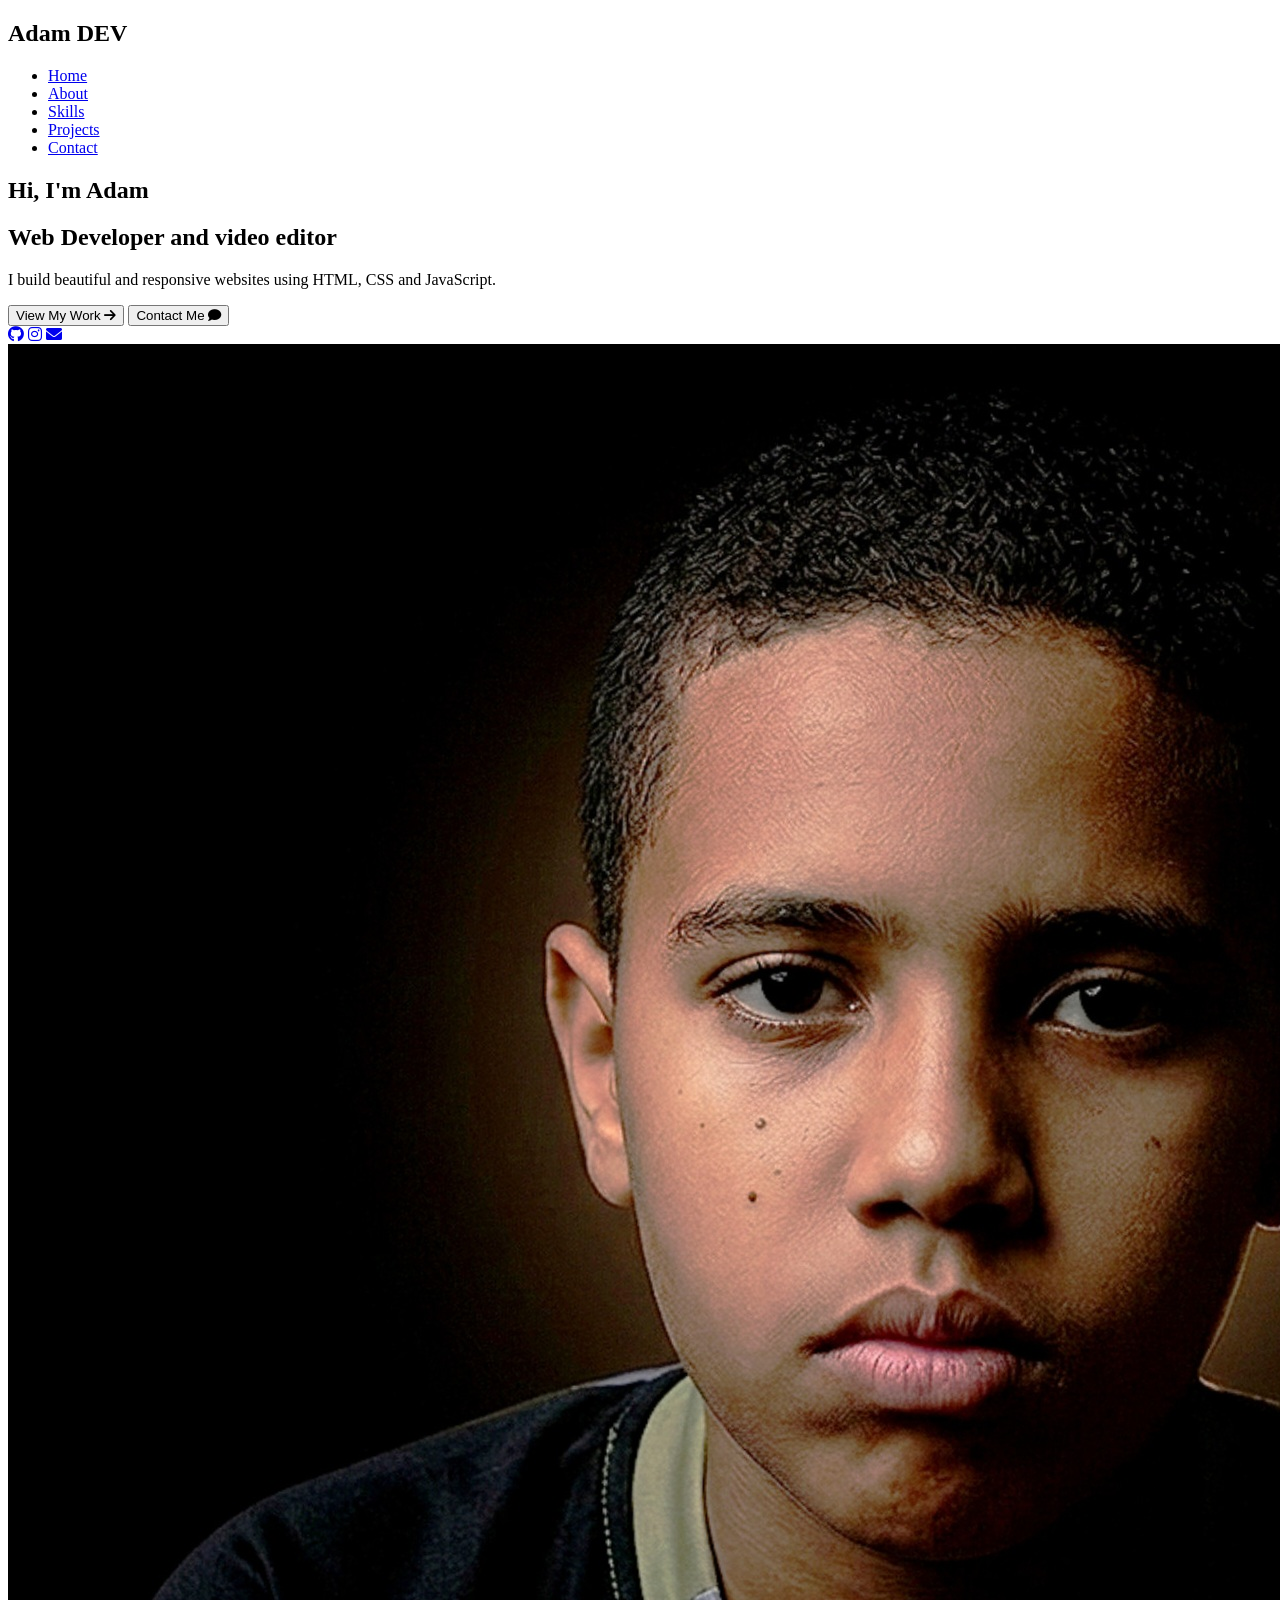
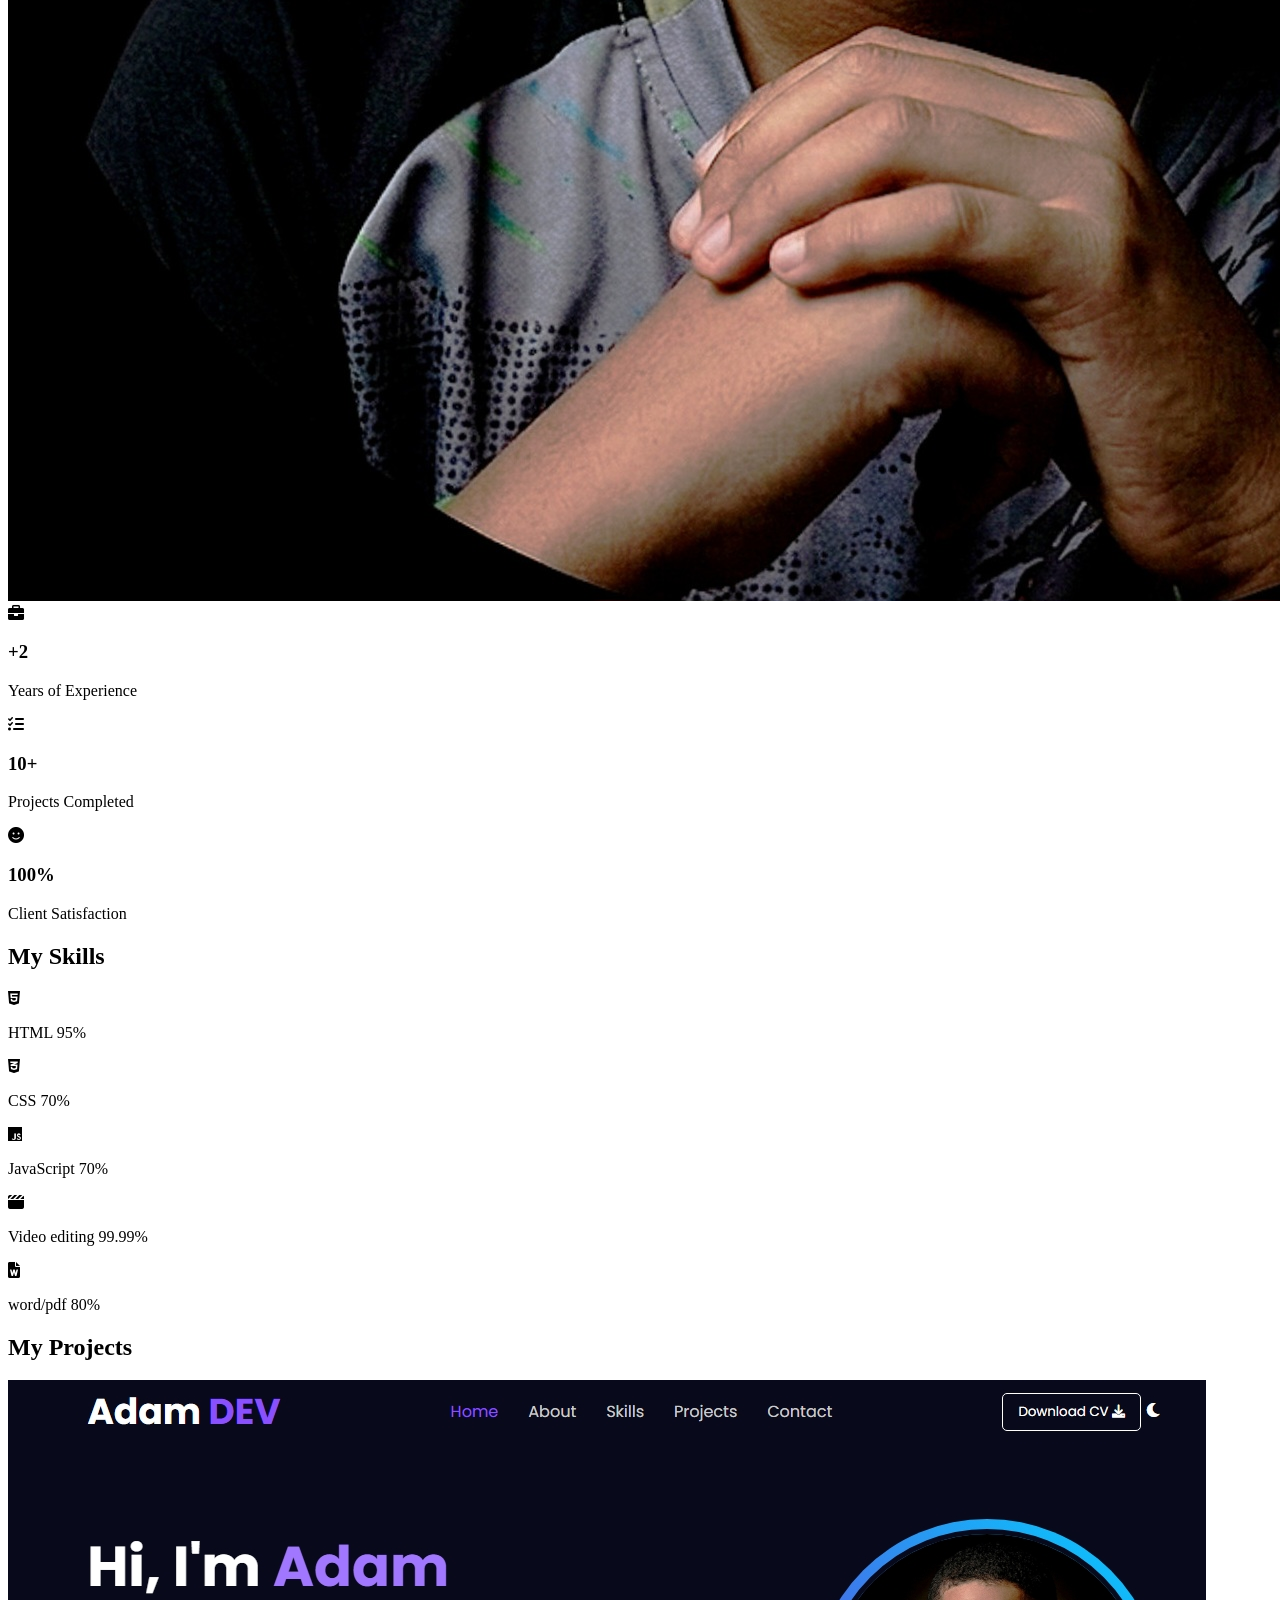
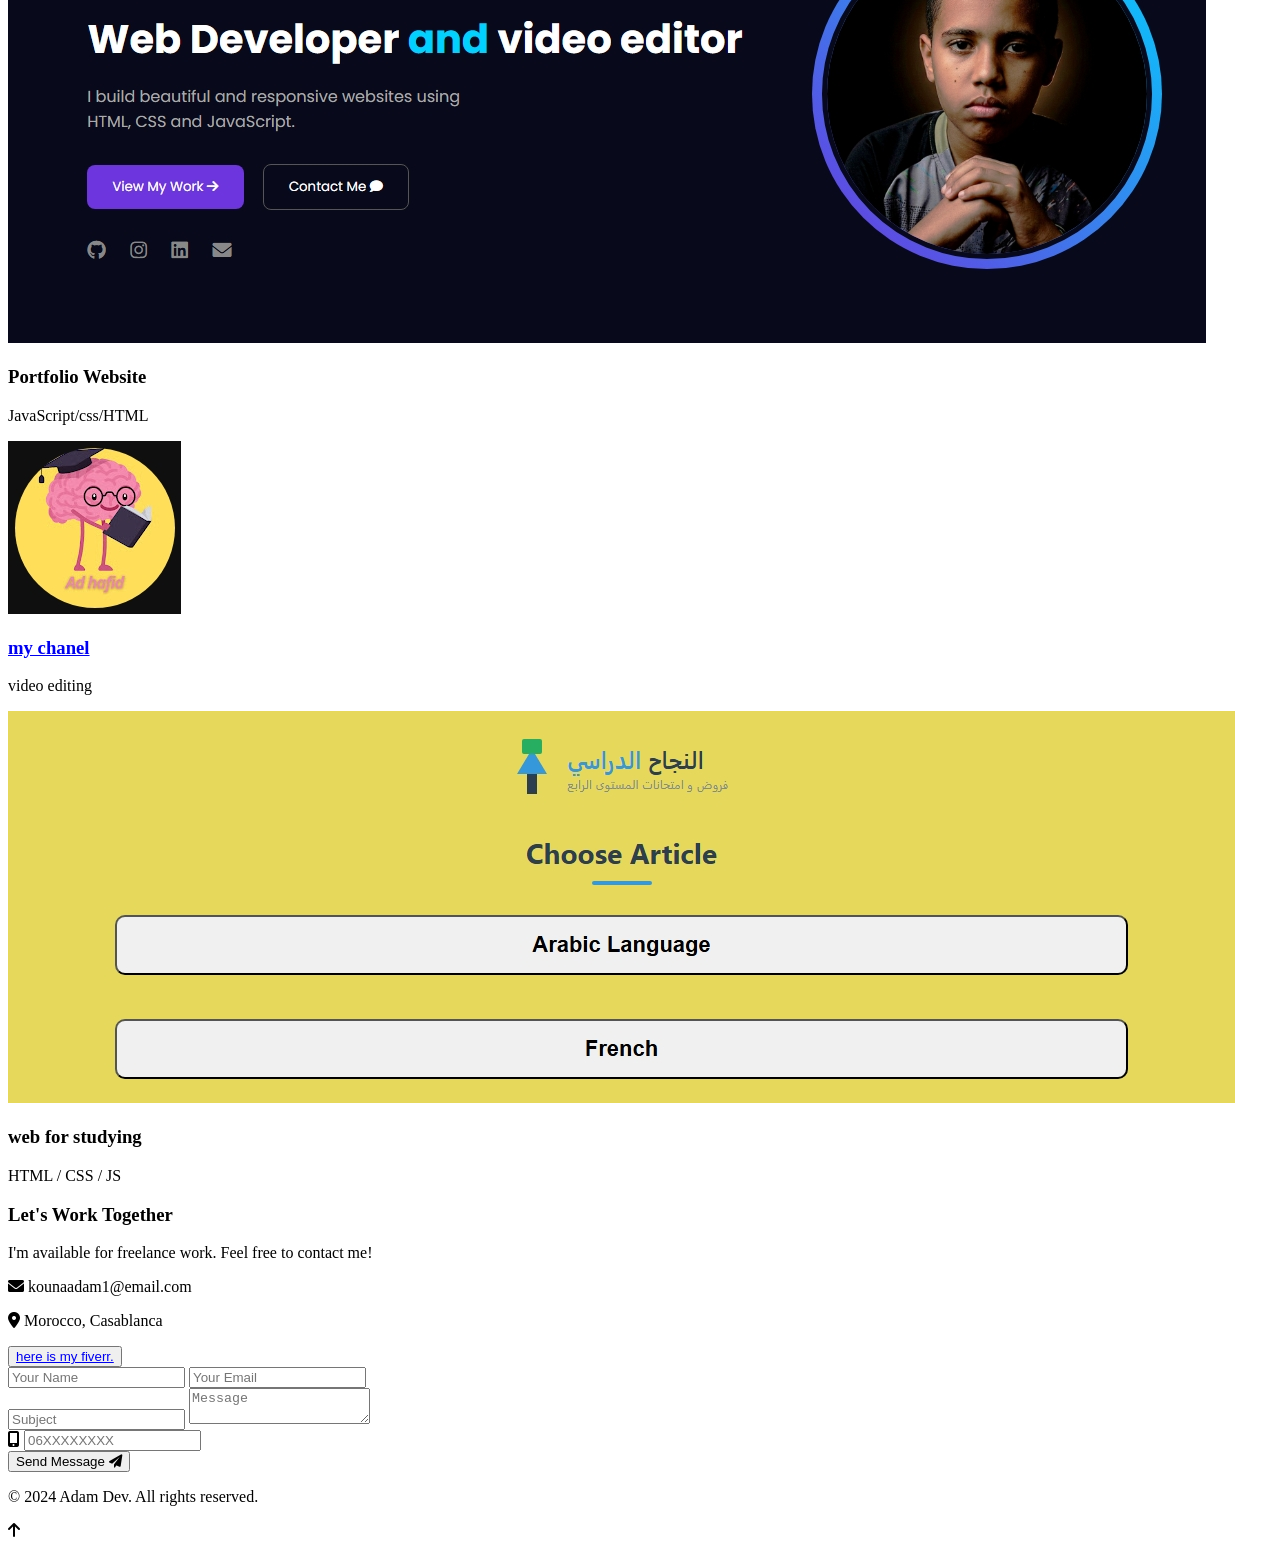
==== index.html @ c73ee9de "Add files via upload" ====
<!DOCTYPE html>

<html lang="ar" dir="ltr">

<head>


    <meta charset="UTF-8">
    <meta name="viewport" content="width=device-width, initial-scale=1.0">
    <title>Adam Dev | Portfolio</title>
    <link rel="stylesheet" href="style.css">
    <link rel="stylesheet" href="https://cdnjs.cloudflare.com/ajax/libs/font-awesome/6.0.0/css/all.min.css">


</head>


<body>

    <header>


        <div class="logo"> <h2>Adam <span>DEV</span></h2></div>

        <nav>
            <ul>
                <li><a href="#" class="active">Home</a></li>
                <li><a href="#about-stats">About</a></li>
                <li><a href="#skills">Skills</a></li>
                <li><a href="#projects">Projects</a></li>
                <li><a href="#cotact">Contact</a></li>
            </ul>
        </nav>


    </header>

    <section class="hero">


        <div class="hero-text">

            <h1>Hi, I'm <span>Adam</span></h1>
            <h2>Web Developer <span>and</span> video editor</h2>
            <p>I build beautiful and responsive websites using HTML, CSS and JavaScript.</p>
            <div class="hero-btns">
                <a href="#projects"><button class="btn-primary">View My Work <i class="fas fa-arrow-right"></i></button></a>
                <a href="https://wa.me/2120627542469" target="_blank"> <button class="btn-secondary">Contact Me <i class="fas fa-comment"></i></button></a>
            </div>
            <div class="social-links">
               <a href="https://github.com/kounaadam1-max" target="_blank"><i class="fab fa-github"></i></a> 
               <a href="https://www.instagram.com/ad_hafid_2011/" target="_blank"> <i class="fab fa-instagram"></i></a>
               <a href="https://wa.me/2120627542469" target="_blank"> <i class="fas fa-envelope"></i></a>
            </div>

        </div>

        <div class="hero-image">
            <div class="img-container">
                <img src="InShot_20260420_112922493.jpg" alt="Adam">
            </div>
        </div>


    </section>

    <section class="about-stats" id="about-stats">


        <div class="stat-card">
            <i class="fas fa-briefcase"></i>
            <h3>+2</h3>
            <p>Years of Experience</p>
        </div>

        <div class="stat-card">
            <i class="fas fa-tasks"></i>
            <h3>10+</h3>
            <p>Projects Completed</p>
        </div>

        <div class="stat-card">
            <i class="fas fa-smile"></i>
            <h3>100%</h3>
            <p>Client Satisfaction</p>
        </div>


    </section>


    <h2 class="section-title">My Skills</h2>

    <section class="skills" id="skills">


        <div class="skill-card"><i class="fab fa-html5"></i><p>HTML 95%</p></div>
        <div class="skill-card"><i class="fab fa-css3-alt"></i><p>CSS 70%</p></div>
        <div class="skill-card"><i class="fab fa-js"></i><p>JavaScript 70%</p></div>
        <div class="skill-card"><i class="fa-solid fa-clapperboard"></i><p>Video editing 99.99%</p></div>
        <div class="skill-card"><i class="fa-solid fa-file-word"></i><p>word/pdf 80%</p></div>


    </section>

    <h2 class="section-title">My Projects</h2>

    <section class="projects" id="projects">


        <div class="project-card">
            <img src="Capture d’écran_11-5-2026_181229_.jpeg">
            <div class="project-info">
                <h3>Portfolio Website</h3>
                <p>JavaScript/css/HTML</p>
            </div>
        </div>

        <div class="project-card">
            <img src="Capture d’écran_11-5-2026_191146_www.youtube.com.jpeg">
            <div class="project-info">
                <h3 style="border:5cm;"><a href="https://www.youtube.com/@adhafid/featured" target="_blank" >my chanel</a></h3>
                <p>video editing</p>
            </div>
        </div>

        <div class="project-card">
            <img src="Capture d’écran_11-5-2026_191316_kounaadam1-max.github.io.jpeg" alt="Portfolio">
            <div class="project-info">
                <h3>web for studying</h3>
                <p>HTML / CSS / JS</p>
            </div>
        </div>

        
    </section>


    <section class="contact-section" id="cotact">


        <div class="contact-container">

            <div class="contact-info">
                <h3>Let's Work Together</h3>
                <p>I'm available for freelance work. Feel free to contact me!</p>
                <div class="contact-details">
                    <p><i class="fas fa-envelope"></i> kounaadam1@email.com</p>
                    <p><i class="fas fa-map-marker-alt"></i> Morocco, Casablanca</p>
                </div>
               <div class="fiverr.">
                   <button class="btn-primary">
                         <a href="https://fr.fiverr.com/adamkouna/edit-a-professional-showreel" target="_blank">here is my fiverr.</a>
                   </button> 
               </div>
            </div>
            
            <form class="contact-form" action="https://formsubmit.co/kounaadam1@gmail.com" method="post">

                  

                <div class="input-group">
                    <input type="text" placeholder="Your Name" name="fulname" class="in" value="" required>
                    <input type="email" placeholder="Your Email" name="email" class="in" value="" required>
                </div>

                <input type="text" placeholder="Subject" name="subject" class="in"v required>
                <textarea placeholder="Message" name="description" class="in" value="" required></textarea>

                <div>
                   <i class="fa-solid fa-mobile-screen-button"></i>
                   <input type="tel" name="numberPhone"  class="in" placeholder="06XXXXXXXX" value="" required/>
                </div>   

                <button type="submit" class="send-btn" id="irsal" onclick="remForm()">Send Message <i class="fas fa-paper-plane"></i></button>
                
            </form>
        </div>
        
    </section>



    <footer>


        <p>© 2024 Adam Dev. All rights reserved.</p>
        <div class="scroll-top"><i class="fas fa-arrow-up"></i></div>


    </footer>


    <script src="script.js"></script>


</body>

</html>
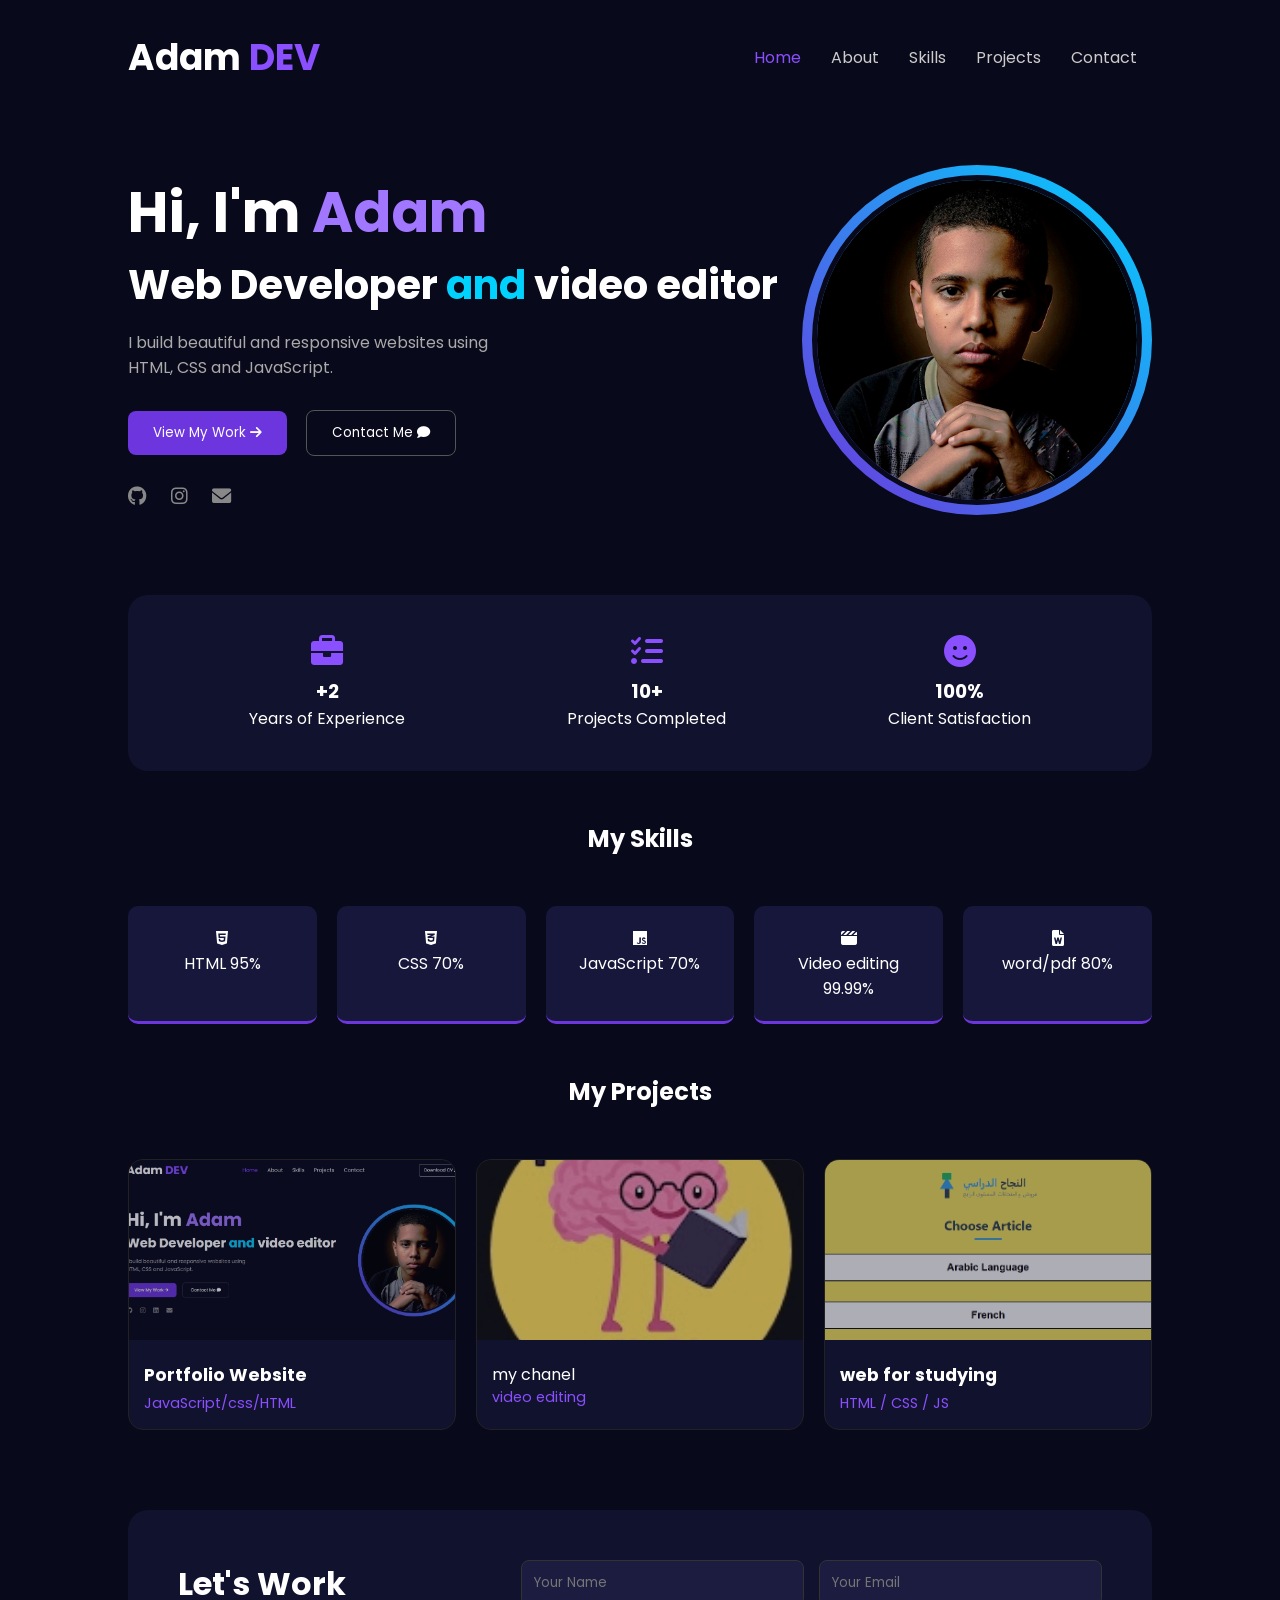
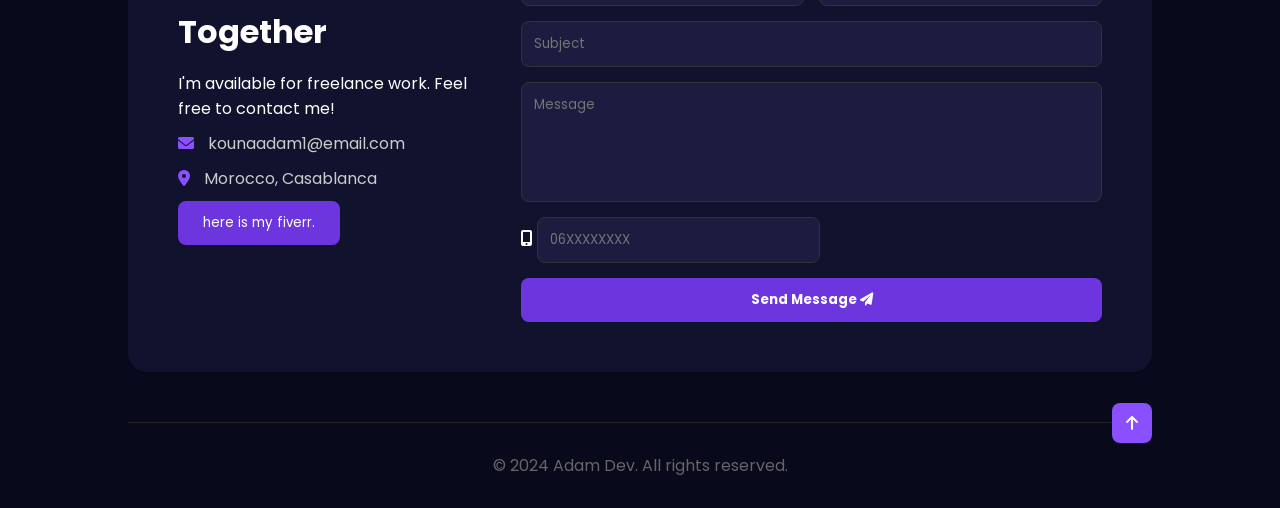
==== commit 3fd9de28: "index.html" ====
--- a/index.html
+++ b/index.html
@@ -119,7 +119,7 @@
         <div class="project-card">
             <img src="Capture d’écran_11-5-2026_191146_www.youtube.com.jpeg">
             <div class="project-info">
-                <h3 style="border:5cm;"><a href="https://www.youtube.com/@adhafid/featured" target="_blank" >my chanel</a></h3>
+                <h3"><a href="https://www.youtube.com/@adhafid/featured" target="_blank" >my chanel</a></h3>
                 <p>video editing</p>
             </div>
         </div>
@@ -172,7 +172,7 @@
                    <input type="tel" name="numberPhone"  class="in" placeholder="06XXXXXXXX" value="" required/>
                 </div>   
 
-                <button type="submit" class="send-btn" id="irsal" onclick="remForm()">Send Message <i class="fas fa-paper-plane"></i></button>
+                <button type="submit" class="send-btn" id="irsal">Send Message <i class="fas fa-paper-plane"></i></button>
                 
             </form>
         </div>
@@ -196,4 +196,4 @@
 
 </body>
 
-</html>+</html>
--- a/style.css
+++ b/style.css
@@ -0,0 +1,309 @@
+@import url('https://fonts.googleapis.com/css2?family=Poppins:wght@300;400;600;700&display=swap');
+
+* {
+    margin: 0;
+    padding: 0;
+    box-sizing: border-box;
+    font-family: 'Poppins', sans-serif;
+    scroll-behavior: smooth;
+}
+
+body {
+    background-color: #08091a;
+    color: white;
+    padding: 0 10%;
+}
+
+/* Navbar */
+header {
+    display: flex;
+    justify-content: space-between;
+    align-items: center;
+    padding: 30px 0;
+}
+
+.logo { font-weight: bold; font-size: 1.5rem; }
+.logo span { color: #8a4fff; }
+
+nav ul { display: flex; list-style: none; }
+nav ul li a {
+    color: #ccc;
+    text-decoration: none;
+    margin: 0 15px;
+    transition: 0.3s;
+}
+
+nav ul li a.active, nav ul li a:hover { color: #8a4fff; }
+
+.cv-btn {
+    background: transparent;
+    border: 1px solid white;
+    color: white;
+    padding: 8px 15px;
+    border-radius: 5px;
+    cursor: pointer;
+}
+
+
+.hero {
+    display: flex;
+    justify-content: space-between;
+    align-items: center;
+    margin-top: 50px;
+}
+
+.hero-text h1 { font-size: 3.5rem; }
+.hero-text h1 span { color: #a277ff; }
+.hero-text h2 { font-size: 2.5rem; color: #fff; margin-bottom: 15px; }
+.hero-text h2 span { color: #00d2ff; }
+.hero-text p { color: #aaa; max-width: 400px; margin-bottom: 30px; }
+
+.btn-primary {
+    background: #6c35de;
+    color: white;
+    border: none;
+    padding: 12px 25px;
+    border-radius: 8px;
+    margin-right: 15px;
+    cursor: pointer;
+}
+
+.btn-secondary {
+    background: transparent;
+    border: 1px solid #555;
+    color: white;
+    padding: 12px 25px;
+    border-radius: 8px;
+    cursor: pointer;
+}
+
+.social-links i {
+    font-size: 1.2rem;
+    margin-right: 20px;
+    margin-top: 30px;
+    color: #888;
+    cursor: pointer;
+}
+
+
+.img-container {
+    position: relative;
+    width: 350px;
+    height: 350px;
+    border-radius: 50%;
+    background: linear-gradient(45deg, #6c35de, #00d2ff);
+    padding: 10px;
+}
+
+.img-container img {
+    width: 100%;
+    height: 100%;
+    border-radius: 50%;
+    object-fit: cover;
+    border: 5px solid #08091a;
+}
+
+/* Stats Section */
+.about-stats {
+    display: flex;
+    justify-content: space-around;
+    background: #11122d;
+    padding: 40px;
+    border-radius: 20px;
+    margin-top: 80px;
+}
+
+.stat-card { text-align: center; }
+.stat-card i { color: #8a4fff; font-size: 2rem; margin-bottom: 10px; }
+
+/* Skills */
+.section-title { text-align: center; margin: 50px 0; }
+.skills {
+    display: grid;
+    grid-template-columns: repeat(auto-fit, minmax(150px, 1fr));
+    gap: 20px;
+}
+
+.skill-card {
+    background: #16173a;
+    padding: 20px;
+    text-align: center;
+    border-radius: 10px;
+    border-bottom: 3px solid #6c35de;
+}
+/* Projects Grid */
+.projects {
+    display: grid;
+    grid-template-columns: repeat(auto-fit, minmax(250px, 1fr));
+    gap: 20px;
+    margin-bottom: 80px;
+}
+
+.project-card {
+    background: #11122d;
+    border-radius: 15px;
+    overflow: hidden;
+    transition: 0.3s;
+    border: 1px solid #222;
+}
+
+.project-card img {
+    width: 100%;
+    height: 180px;
+    object-fit: cover;
+    opacity: 0.7;
+}
+
+.project-info {
+    padding: 15px;
+}
+
+.project-info h3 { font-size: 1.1rem; margin-bottom: 5px; }
+.project-info p { color: #8a4fff; font-size: 0.9rem; }
+
+/* Contact Section */
+.contact-section {
+    background: #11122d;
+    padding: 50px;
+    border-radius: 20px;
+    margin-bottom: 50px;
+}
+
+.contact-container {
+    display: flex;
+    gap: 50px;
+}
+
+.contact-info { flex: 1; }
+.contact-info h3 { font-size: 2rem; margin-bottom: 15px; }
+.contact-details p { margin: 10px 0; color: #ccc; }
+.contact-details i { color: #8a4fff; margin-right: 10px; }
+
+.contact-form {
+    flex: 1;
+    display: flex;
+    flex-direction: column;
+    gap: 15px;
+}
+
+.input-group { display: flex; gap: 15px; }
+
+.contact-form input, .contact-form textarea {
+    background: #1b1c3f;
+    border: 1px solid #333;
+    padding: 12px;
+    border-radius: 8px;
+    color: white;
+    outline: none;
+}
+
+.contact-form textarea { height: 120px; resize: none; }
+
+.send-btn {
+    background: #6c35de;
+    color: white;
+    border: none;
+    padding: 12px;
+    border-radius: 8px;
+    cursor: pointer;
+    font-weight: bold;
+}
+
+/* Footer */
+footer {
+    text-align: center;
+    padding: 30px 0;
+    color: #666;
+    border-top: 1px solid #222;
+    position: relative;
+}
+
+.scroll-top {
+    position: absolute;
+    right: 0;
+    top: -20px;
+    background: #8a4fff;
+    width: 40px;
+    height: 40px;
+    border-radius: 8px;
+    display: flex;
+    align-items: center;
+    justify-content: center;
+    color: white;
+    cursor: pointer;
+}
+a{
+    text-decoration: none;
+    color: white;
+}
+/* --- التنسيق الخاص بالهواتف --- */
+@media (max-width: 768px) {
+    
+    /* 1. القائمة (Navbar) */
+    header {
+        flex-direction: column;
+        padding: 15px;
+    }
+    
+    nav ul {
+        margin-top: 15px;
+        flex-wrap: wrap;
+        justify-content: left;
+        gap: 10px;
+        font-size: small;
+    }
+
+    /* 2. الهيرو (Hero Section) */
+    .hero {
+        flex-direction: column-reverse; /* الصورة تطلع فوق النص */
+        text-align: center;
+        margin-top: 20px;
+    }
+
+    .hero-text h1 {
+        font-size: 2.2rem; /* تصغير الخط باش يجي مقاد */
+    }
+
+    .hero-text h2 {
+        font-size: 1.5rem;
+    }
+
+    .img-container {
+        width: 250px; /* تصغير حجم الصورة في الهاتف */
+        height: 250px;
+        margin-bottom: 30px;
+    }
+
+    .hero-btns {
+        display: flex;
+        flex-direction: column;
+        gap: 15px;
+        align-items: center;
+    }
+
+    .btn-primary, .btn-secondary {
+        width: 100%; /* الأزرار ياخدو العرض كامل */
+        margin-right: 0;
+    }
+
+    /* 3. الإحصائيات (Stats) */
+    .about-stats {
+        flex-direction: column;
+        gap: 30px;
+        padding: 20px;
+    }
+
+    /* 4. قسم التواصل (Contact) */
+    .contact-container {
+        flex-direction: column;
+        gap: 30px;
+    }
+
+    .input-group {
+        flex-direction: column;
+    }
+
+    .contact-section {
+        padding: 20px;
+    }
+}
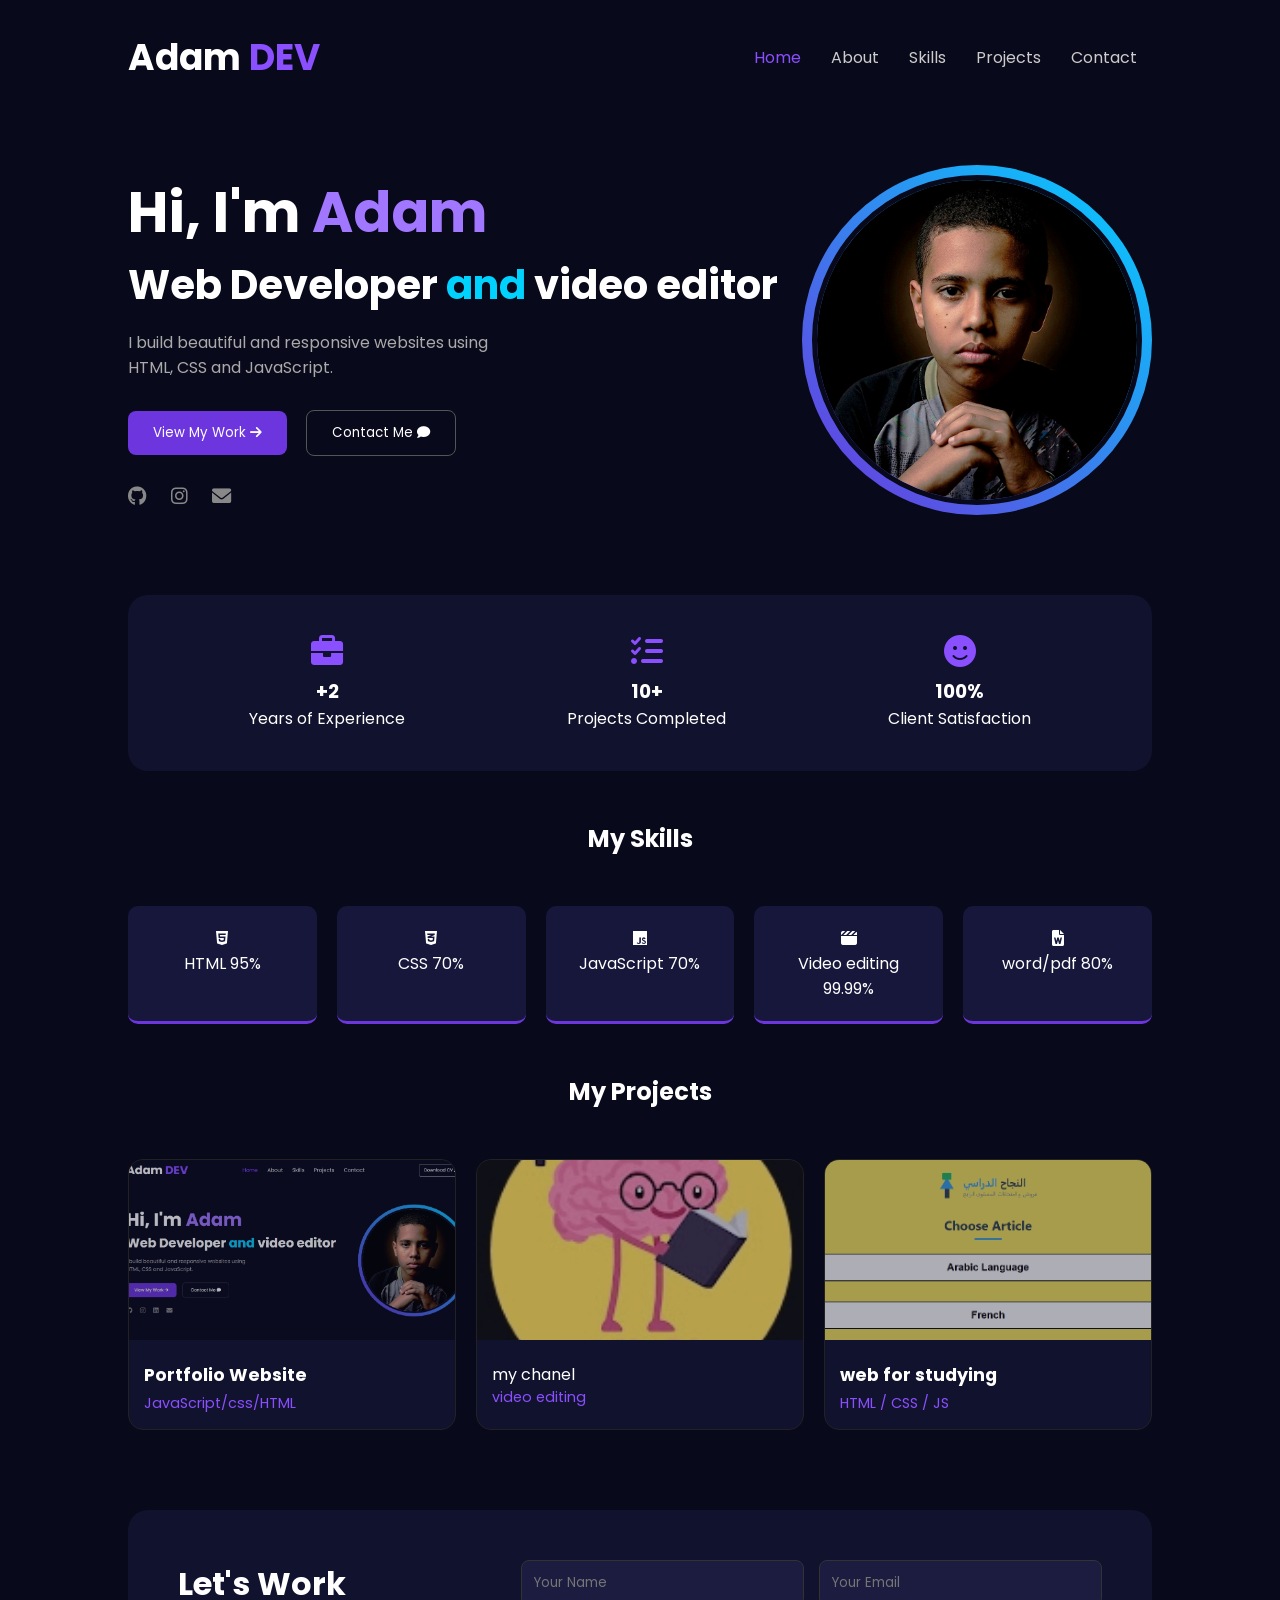
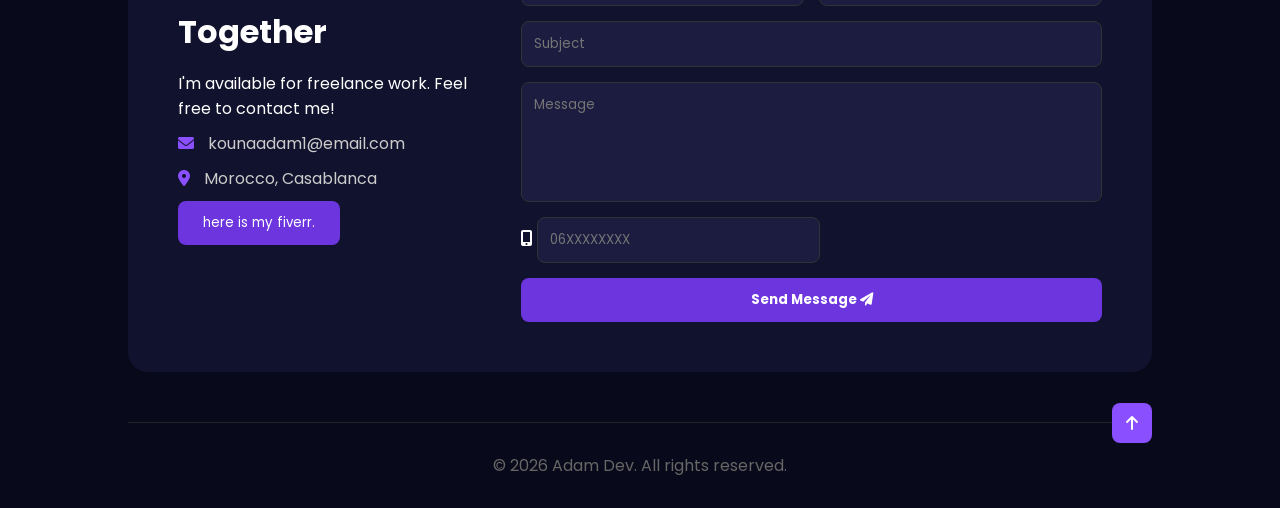
==== commit 93dbe7ed: "Update index.html" ====
--- a/index.html
+++ b/index.html
@@ -157,7 +157,7 @@
             
             <form class="contact-form" action="https://formsubmit.co/kounaadam1@gmail.com" method="post">
 
-                  
+               
 
                 <div class="input-group">
                     <input type="text" placeholder="Your Name" name="fulname" class="in" value="" required>
@@ -171,6 +171,7 @@
                    <i class="fa-solid fa-mobile-screen-button"></i>
                    <input type="tel" name="numberPhone"  class="in" placeholder="06XXXXXXXX" value="" required/>
                 </div>   
+                                          <input type="hidden" name="_captcha" value="false">  
 
                 <button type="submit" class="send-btn" id="irsal">Send Message <i class="fas fa-paper-plane"></i></button>
                 
@@ -184,7 +185,7 @@
     <footer>
 
 
-        <p>© 2024 Adam Dev. All rights reserved.</p>
+        <p>© 2026 Adam Dev. All rights reserved.</p>
         <div class="scroll-top"><i class="fas fa-arrow-up"></i></div>
 
 
